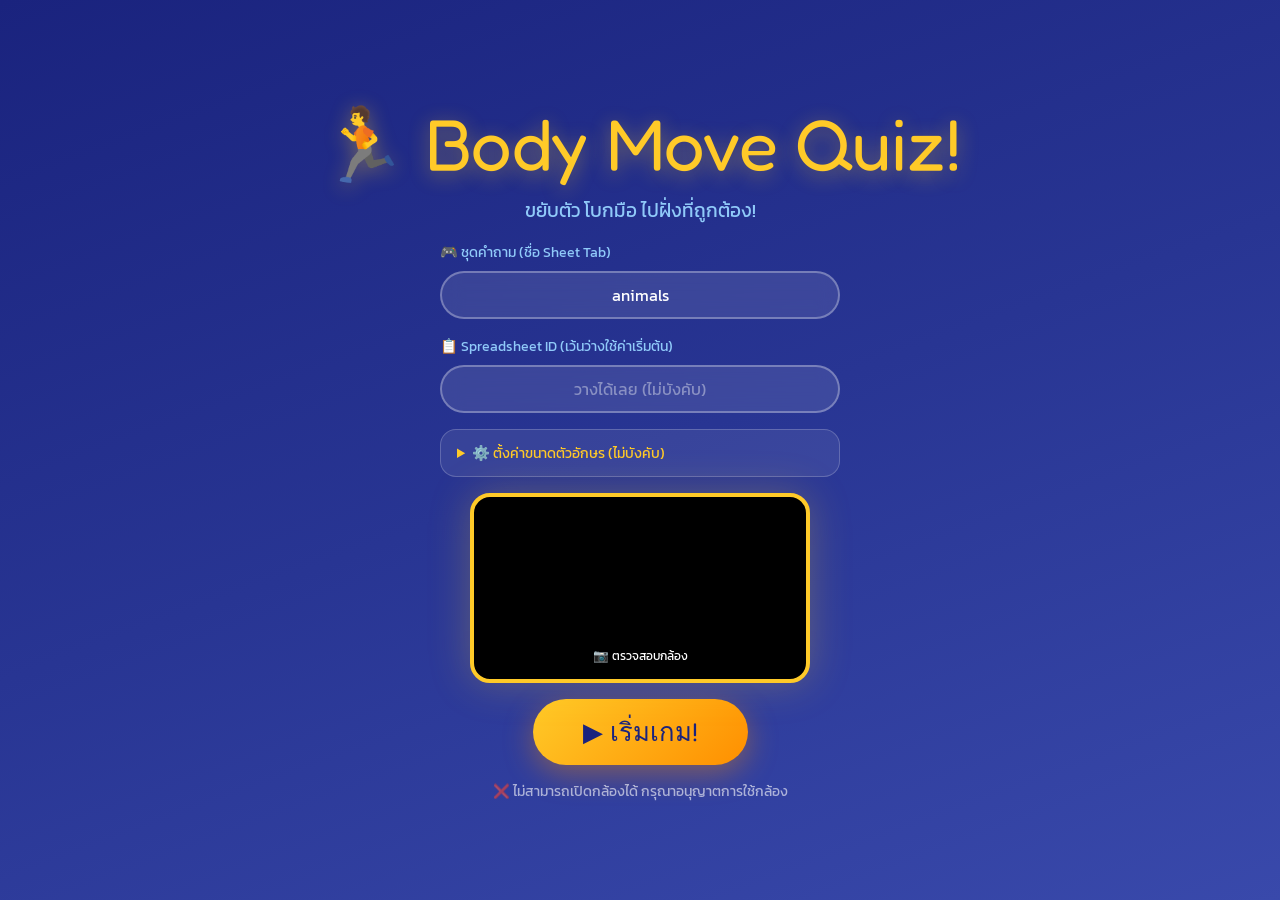
==== Body_Move_Quiz_fontsize_settings.html @ e09cabe1 "Add files via upload" ====
﻿<!DOCTYPE html>
<html lang="th">
<head>
<meta charset="UTF-8">
<meta name="viewport" content="width=device-width, initial-scale=1.0">
<title>Body Move Quiz 🎮</title>
<style>
  @import url('https://fonts.googleapis.com/css2?family=Fredoka+One&family=Kanit:wght@400;600;700&display=swap');
  :root {
    --yellow:#ffca28; --green:#66bb6a; --red:#ef5350;
    --blue:#4fc3f7; --purple:#ab47bc; --dark:#1a237e;
    --label-size:3.6rem; --question-size:5rem;
  }
  * { margin:0; padding:0; box-sizing:border-box; }
  body { font-family:'Kanit',sans-serif; background:linear-gradient(135deg,#e0f7fa,#b3e5fc); min-height:100vh; overflow:hidden; }
  .screen { display:none; width:100vw; height:100vh; position:absolute; top:0; left:0; flex-direction:column; align-items:center; justify-content:center; }
  .screen.active { display:flex; }

  /* ===== START SCREEN ===== */
  #startScreen { background:linear-gradient(160deg,#1a237e,#283593,#3949ab); gap:16px; padding:20px; }
  .game-title { font-family:'Fredoka One',cursive; font-size:clamp(2.2rem,6vw,4.5rem); color:var(--yellow); text-shadow:0 4px 20px rgba(255,202,40,.4); animation:titlePulse 2s ease-in-out infinite; text-align:center; }
  @keyframes titlePulse { 0%,100%{transform:scale(1)} 50%{transform:scale(1.04)} }
  .game-subtitle { color:#90caf9; font-size:clamp(.9rem,2vw,1.2rem); text-align:center; margin-top:-8px; }

  .sheet-selector { display:flex; flex-direction:column; align-items:center; gap:8px; width:min(400px,90vw); }
  .sheet-selector label { color:#90caf9; font-size:.9rem; align-self:flex-start; }
  .sheet-input { width:100%; padding:10px 20px; border-radius:50px; border:2px solid rgba(255,255,255,.3); background:rgba(255,255,255,.1); color:#fff; font-family:'Kanit',sans-serif; font-size:1rem; outline:none; text-align:center; backdrop-filter:blur(10px); }
  .sheet-input::placeholder { color:rgba(255,255,255,.4); }
  .sheet-input:focus { border-color:var(--yellow); }

  .font-settings { display:flex; flex-direction:column; gap:10px; width:min(400px,90vw); background:rgba(255,255,255,.08); border:1px solid rgba(255,255,255,.2); border-radius:16px; padding:12px 16px; }
  .font-settings summary { color:var(--yellow); font-size:.9rem; cursor:pointer; user-select:none; }
  .font-row { display:flex; flex-direction:column; gap:4px; margin-top:8px; }
  .font-row label { color:#90caf9; font-size:.82rem; display:flex; justify-content:space-between; }
  .font-row input[type=range] { width:100%; accent-color:var(--yellow); }
  .font-reset { align-self:flex-end; background:none; border:1px solid rgba(255,255,255,.3); color:#fff; font-size:.75rem; padding:4px 12px; border-radius:20px; cursor:pointer; margin-top:2px; }
  .cam-box { width:min(340px,88vw); height:190px; border-radius:20px; overflow:hidden; border:4px solid var(--yellow); box-shadow:0 0 40px rgba(255,202,40,.25); position:relative; background:#000; }
  #previewVideo { width:100%; height:100%; object-fit:cover; transform:scaleX(-1); }
  .cam-label { position:absolute; bottom:10px; left:50%; transform:translateX(-50%); background:rgba(0,0,0,.6); color:#fff; padding:4px 14px; border-radius:20px; font-size:.78rem; white-space:nowrap; }

  .btn-start { font-family:'Fredoka One',cursive; font-size:clamp(1.1rem,2.5vw,1.6rem); padding:13px 50px; background:linear-gradient(135deg,#ffca28,#ff8f00); color:#1a237e; border:none; border-radius:50px; cursor:pointer; box-shadow:0 8px 30px rgba(255,143,0,.4); transition:all .2s; }
  .btn-start:hover { transform:translateY(-4px) scale(1.05); }
  .btn-start:disabled { opacity:.5; cursor:not-allowed; transform:none; }
  .status-text { color:rgba(255,255,255,.6); font-size:.85rem; min-height:20px; text-align:center; }

  /* ===== GAME SCREEN ===== */
  #gameScreen { padding:0; position:relative; background:#000; }
  #camVideo { width:100vw; height:100vh; object-fit:cover; transform:scaleX(-1); position:absolute; top:0; left:0; }
  #motionCanvas { display:none; }

  /* โซนชิดขอบสุด */
  .motion-zone {
    position:absolute; top:0; bottom:0; width:15vw;
    display:flex; flex-direction:column; align-items:center; justify-content:center;
    z-index:10; padding:0;
  }
  .motion-zone.left  { left:0; }
  .motion-zone.right { right:0; }

  /* การ์ดตัวเลือก — มุมด้านนอกตัด ด้านในโค้ง */
  .choice-card {
    width:100%;
    background:rgba(255,255,255,.95); backdrop-filter:blur(10px);
    padding:18px 12px; border:5px solid transparent;
    box-shadow:0 12px 40px rgba(0,0,0,.35);
    display:flex; flex-direction:column;
    align-items:center; gap:10px; min-height:200px; justify-content:center;
    transition:transform .1s, border-color .2s, box-shadow .2s;
  }
  .left-card  { border-color:#4fc3f7; border-radius:0 24px 24px 0; border-left:none; }
  .right-card { border-color:#ab47bc; border-radius:24px 0 0 24px; border-right:none; }

  .choice-img   { width:100%; max-height:110px; object-fit:contain; border-radius:10px; }
  .choice-emoji { font-size:clamp(3rem,7vw,5.5rem); line-height:1; }
  .choice-label { font-family:'Fredoka One',cursive; font-size:clamp(1.8rem,5.5vw,var(--label-size)); color:#1a237e; text-align:center; line-height:1.15; word-break:break-word; }

  /* หลอดพลัง */
  .progress-container {
    width:100%; height:18px;
    background:rgba(255,255,255,.25); overflow:hidden;
    border:2px solid rgba(255,255,255,.4);
    box-shadow:0 4px 15px rgba(0,0,0,.2);
    margin-top:10px;
  }
  .motion-zone.left  .progress-container { border-radius:0 10px 10px 0; border-left:none; }
  .motion-zone.right .progress-container { border-radius:10px 0 0 10px; border-right:none; }

  .progress-bar { height:100%; width:0%; transition:width .08s ease-out; }
  .left-bar  { background:linear-gradient(to right,#29b6f6,#4fc3f7); }
  .right-bar { background:linear-gradient(to left,#ce93d8,#ab47bc); }

  /* แถบไฮไลท์เมื่อ active */
  .motion-zone.left.zone-active  { box-shadow:inset 6px 0 20px rgba(79,195,247,.4); }
  .motion-zone.right.zone-active { box-shadow:inset -6px 0 20px rgba(171,71,188,.4); }

  /* Fly Animations */
  .choice-card.fly-correct { animation:flyOut .5s ease-in forwards; }
  .choice-card.fly-wrong   { animation:flyDown .5s ease-in forwards; }
  @keyframes flyOut  { 0%{transform:scale(1.08);opacity:1} 100%{transform:scale(1.4) translateY(-80px);opacity:0} }
  @keyframes flyDown { 0%{transform:scale(1);opacity:1}    100%{transform:scale(0.8) translateY(60px);opacity:0} }

  /* Top overlay */
  .game-overlay-top { position:absolute; top:0; left:0; width:100%; display:flex; flex-direction:column; z-index:20; pointer-events:none; }
  .top-bar { display:flex; justify-content:space-between; align-items:flex-start; padding:14px 20px; background:linear-gradient(to bottom,rgba(0,0,0,.65),transparent); }
  .top-bar-left, .top-bar-right { display:flex; flex-direction:column; gap:8px; pointer-events:auto; }
  .score-box { background:rgba(255,255,255,.15); backdrop-filter:blur(10px); border:2px solid rgba(255,255,255,.25); border-radius:50px; padding:7px 20px; color:#fff; font-size:1.1rem; font-weight:700; display:inline-block; }
  .score-box span { color:var(--yellow); font-size:1.3rem; }
  .progress-info { color:rgba(255,255,255,.9); font-size:.9rem; background:rgba(0,0,0,.45); padding:4px 12px; border-radius:20px; align-self:flex-start; }

  .top-controls { display:flex; align-items:center; gap:8px; pointer-events:auto; }
  .timer-wrap { position:relative; width:64px; height:64px; background:rgba(0,0,0,.4); border-radius:50%; }
  .timer-wrap svg { transform:rotate(-90deg); }
  .timer-wrap circle { fill:none; stroke-width:6; }
  .timer-bg { stroke:rgba(255,255,255,.2); }
  .timer-fg { stroke:var(--yellow); stroke-linecap:round; transition:stroke-dashoffset .5s linear; }
  .timer-num { position:absolute; top:50%; left:50%; transform:translate(-50%,-50%); font-family:'Fredoka One',cursive; font-size:1.3rem; color:#fff; }
  .btn-exit { background:rgba(239,83,80,.85); border:none; border-radius:50px; padding:7px 18px; color:#fff; font-family:'Kanit',sans-serif; font-size:.95rem; cursor:pointer; transition:all .2s; }
  .btn-exit:hover { background:#d32f2f; }
  .btn-mute { background:rgba(255,255,255,.15); backdrop-filter:blur(10px); border:2px solid rgba(255,255,255,.25); border-radius:50%; width:42px; height:42px; color:#fff; font-size:1.2rem; cursor:pointer; display:flex; align-items:center; justify-content:center; }

  .question-area { align-self:center; display:flex; flex-direction:column; align-items:center; gap:6px; margin-top:-8px; pointer-events:none; }
  .q-label { color:rgba(255,255,255,.85); font-size:clamp(.8rem,1.8vw,1rem); background:rgba(0,0,0,.45); padding:3px 14px; border-radius:20px; }
  .question-image-box { width:clamp(90px,20vw,150px); height:clamp(90px,20vw,150px); border-radius:20px; overflow:hidden; background:rgba(255,255,255,.9); border:4px solid var(--yellow); box-shadow:0 8px 30px rgba(0,0,0,.35); display:flex; align-items:center; justify-content:center; animation:wordBounce .5s cubic-bezier(.34,1.56,.64,1); }
  .question-image-box img { width:100%; height:100%; object-fit:contain; }
  .question-image-box.emoji-mode { font-size:clamp(3rem,8vw,6rem); }
  .question-image-box.hide { display:none; }
  .question-word { font-family:'Fredoka One',cursive; font-size:clamp(2.5rem,7vw,var(--question-size)); color:#fff; background:linear-gradient(135deg,rgba(102,187,106,.92),rgba(41,182,246,.92)); backdrop-filter:blur(10px); border:4px solid rgba(255,255,255,.4); padding:10px 50px; border-radius:60px; box-shadow:0 8px 40px rgba(0,0,0,.4); animation:wordBounce .5s cubic-bezier(.34,1.56,.64,1); }
  @keyframes wordBounce { from{transform:scale(.4);opacity:0} to{transform:scale(1);opacity:1} }

  /* tap hint — แสดงครั้งแรกเท่านั้น */
  .tap-hint { position:absolute; bottom:40px; left:50%; transform:translateX(-50%); background:rgba(0,0,0,.65); border:1px solid rgba(255,255,255,.25); color:#fff; font-size:1rem; padding:8px 24px; border-radius:30px; white-space:nowrap; opacity:0; transition:opacity .4s; pointer-events:none; z-index:30; }
  .tap-hint.show { opacity:1; animation:pulseHint 1.5s ease-in-out infinite; }
  @keyframes pulseHint { 0%,100%{transform:translateX(-50%) scale(1)} 50%{transform:translateX(-50%) scale(1.05)} }

  /* Result flash */
  .result-flash { position:absolute; top:0; left:0; right:0; bottom:0; display:flex; align-items:center; justify-content:center; flex-direction:column; gap:10px; font-family:'Fredoka One',cursive; font-size:clamp(2.5rem,8vw,6rem); opacity:0; pointer-events:none; transition:opacity .2s; z-index:100; }
  .result-flash.correct { background:rgba(102,187,106,.45); color:#fff; }
  .result-flash.wrong   { background:rgba(239,83,80,.45);   color:#fff; }
  .result-flash.timeout { background:rgba(0,0,0,.6);         color:#fff; }
  .result-flash.show { opacity:1; }
  .result-sub { font-size:clamp(1rem,2.5vw,1.6rem); opacity:.9; }

  /* Countdown overlay */
  .countdown-overlay { position:absolute; top:0; left:0; right:0; bottom:0; background:rgba(0,0,0,.72); display:none; align-items:center; justify-content:center; z-index:200; flex-direction:column; gap:16px; }
  .countdown-overlay.show { display:flex; }
  .countdown-num { font-family:'Fredoka One',cursive; font-size:clamp(5rem,18vw,12rem); color:var(--yellow); animation:countPop .8s cubic-bezier(.34,1.56,.64,1); text-shadow:0 0 60px rgba(255,202,40,.5); }
  .countdown-hint { color:rgba(255,255,255,.75); font-size:clamp(1rem,2.5vw,1.5rem); text-align:center; padding:0 20px; }
  @keyframes countPop { from{transform:scale(2.5);opacity:0} to{transform:scale(1);opacity:1} }

  /* ===== END SCREEN ===== */
  #endScreen { background:linear-gradient(160deg,#1a237e,#283593,#3949ab); gap:14px; padding:20px; overflow-y:auto; }
  .end-trophy { font-size:clamp(3.5rem,9vw,6rem); animation:trophySpin .8s cubic-bezier(.34,1.56,.64,1); }
  @keyframes trophySpin { from{transform:scale(0) rotate(-180deg)} to{transform:scale(1) rotate(0deg)} }
  .end-title  { font-family:'Fredoka One',cursive; font-size:clamp(1.6rem,4.5vw,2.8rem); color:var(--yellow); }
  .end-stars  { font-size:clamp(1.8rem,4.5vw,3rem); }
  .end-score  { color:#90caf9; font-size:clamp(1rem,2.5vw,1.4rem); }
  .end-score span { color:#fff; font-weight:700; font-size:1.2em; }

  /* สรุปรายข้อ */
  .result-summary {
    width:min(500px,90vw); max-height:28vh;
    overflow-y:auto; display:flex; flex-direction:column; gap:6px;
    padding-right:4px;
  }
  .result-summary::-webkit-scrollbar { width:4px; }
  .result-summary::-webkit-scrollbar-thumb { background:rgba(255,255,255,.3); border-radius:4px; }

  .result-row {
    display:flex; align-items:center; gap:10px;
    background:rgba(255,255,255,.08); border-radius:12px;
    padding:8px 14px; font-size:clamp(.8rem,1.8vw,1rem); color:#fff;
    border-left:4px solid transparent;
  }
  .result-row.ok  { border-color:#66bb6a; }
  .result-row.ng  { border-color:#ef5350; }
  .result-row .ri { font-size:1.2rem; flex-shrink:0; }
  .result-row .rq { flex:1; font-weight:700; color:#ffca28; }
  .result-row .ra { flex:2; font-size:.88em; opacity:.85; }

  .btn-group  { display:flex; gap:12px; flex-wrap:wrap; justify-content:center; }
  .btn-outline { font-family:'Fredoka One',cursive; font-size:clamp(.9rem,2vw,1.1rem); padding:10px 28px; background:rgba(255,255,255,.12); color:#fff; border:2px solid rgba(255,255,255,.35); border-radius:50px; cursor:pointer; transition:all .2s; backdrop-filter:blur(10px); }
  .btn-outline:hover { background:rgba(255,255,255,.22); transform:translateY(-3px); }

  .particle { position:fixed; pointer-events:none; border-radius:50%; z-index:999; animation:particleFall 1.6s ease-out forwards; }
  @keyframes particleFall { 0%{transform:translateY(-20px) rotate(0deg);opacity:1} 100%{transform:translateY(120px) rotate(360deg);opacity:0} }
</style>
</head>
<body>

<!-- ===== START ===== -->
<div id="startScreen" class="screen active">
  <div class="game-title">🏃 Body Move Quiz!</div>
  <div class="game-subtitle">ขยับตัว โบกมือ ไปฝั่งที่ถูกต้อง!</div>

  <div class="sheet-selector">
    <label>🎮 ชุดคำถาม (ชื่อ Sheet Tab)</label>
    <input class="sheet-input" id="sheetNameInput" type="text" value="animals" placeholder="เช่น animals, colors, numbers">
  </div>
  <div class="sheet-selector">
    <label>📋 Spreadsheet ID (เว้นว่างใช้ค่าเริ่มต้น)</label>
    <input class="sheet-input" id="spreadsheetId" type="text" placeholder="วางได้เลย (ไม่บังคับ)">
  </div>

  <details class="font-settings">
    <summary>⚙️ ตั้งค่าขนาดตัวอักษร (ไม่บังคับ)</summary>
    <div class="font-row">
      <label>ขนาดคำตอบ <span id="labelSizeVal">3.6</span> rem</label>
      <input type="range" id="labelSizeSlider" min="1.5" max="6" step="0.1" value="3.6">
    </div>
    <div class="font-row">
      <label>ขนาดคำถาม <span id="questionSizeVal">5</span> rem</label>
      <input type="range" id="questionSizeSlider" min="2" max="8" step="0.1" value="5">
    </div>
    <button class="font-reset" id="btnResetFont" onclick="resetFontOverride()">↺ ใช้ค่าจาก Sheet</button>
  </details>

  <div class="cam-box">
    <video id="previewVideo" autoplay muted playsinline></video>
    <div class="cam-label">📷 ตรวจสอบกล้อง</div>
  </div>

  <button class="btn-start" id="btnStart" onclick="startGame()">▶ เริ่มเกม!</button>
  <div class="status-text" id="statusText">กำลังโหลดกล้อง...</div>
</div>

<!-- ===== GAME ===== -->
<div id="gameScreen" class="screen">
  <video id="camVideo" autoplay muted playsinline></video>
  <canvas id="motionCanvas"></canvas>

  <!-- โซนซ้าย ชิดขอบ -->
  <div class="motion-zone left" id="zoneLeft">
    <div class="choice-card left-card" id="leftCard">
      <div class="choice-label" id="leftLabel">cat</div>
    </div>
    <div class="progress-container">
      <div class="progress-bar left-bar" id="barLeft"></div>
    </div>
  </div>

  <!-- โซนขวา ชิดขอบ -->
  <div class="motion-zone right" id="zoneRight">
    <div class="choice-card right-card" id="rightCard">
      <div class="choice-label" id="rightLabel">dog</div>
    </div>
    <div class="progress-container">
      <div class="progress-bar right-bar" id="barRight"></div>
    </div>
  </div>

  <!-- UI บนสุด -->
  <div class="game-overlay-top">
    <div class="top-bar">
      <div class="top-bar-left">
        <div class="score-box">คะแนน: <span id="scoreDisplay">0</span></div>
        <div class="progress-info" id="progressInfo">ข้อ 1/5</div>
      </div>
      <div class="top-controls">
        <button class="btn-mute" id="btnMute" onclick="toggleMute()">🔊</button>
        <div class="timer-wrap">
          <svg width="64" height="64" viewBox="0 0 64 64">
            <circle class="timer-bg" cx="32" cy="32" r="26"/>
            <circle class="timer-fg" id="timerCircle" cx="32" cy="32" r="26" stroke-dasharray="163" stroke-dashoffset="0"/>
          </svg>
          <div class="timer-num" id="timerNum">15</div>
        </div>
        <button class="btn-exit" onclick="exitGame()">✕ ออก</button>
      </div>
    </div>
    <div class="question-area">
      <div class="question-image-box hide" id="questionImageBox"></div>
      <div class="q-label">????...</div>
      <div class="question-word" id="questionWord">cat</div>
    </div>
  </div>

  <!-- hint ข้อแรกเท่านั้น -->
  <div class="tap-hint" id="tapHint">👋 โบกมือที่ขอบจอฝั่งที่ถูกต้อง!</div>

  <div class="result-flash" id="resultFlash">
    <span id="resultIcon">✓</span>
    <span class="result-sub" id="resultSub"></span>
  </div>

  <div class="countdown-overlay" id="countdownOverlay">
    <div class="countdown-num" id="countdownNum">3</div>
    <div class="countdown-hint">ยืนตรงกลาง เตรียมตัว!</div>
  </div>
</div>

<!-- ===== END ===== -->
<div id="endScreen" class="screen">
  <div class="end-trophy" id="endTrophy">🏆</div>
  <div class="end-title">จบเกมแล้ว!</div>
  <div class="end-stars" id="endStars">⭐⭐⭐</div>
  <div class="end-score">ได้ <span id="finalScore">0</span> จาก <span id="totalQ">0</span> ข้อ</div>

  <!-- สรุปรายข้อ -->
  <div class="result-summary" id="resultSummary"></div>

  <div class="btn-group">
    <button class="btn-start" onclick="restartGame()">🔄 เล่นอีกครั้ง</button>
    <button class="btn-outline" onclick="goHome()">🏠 หน้าหลัก</button>
  </div>
</div>

<script>
// ============================================================
// CONFIG
// ============================================================
const APPS_SCRIPT_URL = 'https://script.google.com/macros/s/AKfycbyYkYWir6TS4qLndpf__SuDSXkwbT6ZGOFGjEhGq5kWSi-YXKkjPvFbdbv7Dgkue6Gj/exec';
let TIMER_SEC = 15;

// ============================================================
// AUDIO
// ============================================================
let audioCtx=null, bgmNode=null, bgmGain=null, isMuted=false;
function getAC() { if(!audioCtx) audioCtx=new(window.AudioContext||window.webkitAudioContext)(); return audioCtx; }
function startBGM() {
  if(isMuted) return; stopBGM();
  try {
    const ctx=getAC(); bgmGain=ctx.createGain(); bgmGain.gain.value=0.07; bgmGain.connect(ctx.destination);
    const notes=[523,659,784,1047,784,659,523,392,523,659,880,784,659,523,392,330];
    const step=60/160; let t=ctx.currentTime+0.1;
    function loop() {
      notes.forEach((f,i)=>{
        const o=ctx.createOscillator(),g=ctx.createGain(); o.connect(g); g.connect(bgmGain);
        o.type='square'; o.frequency.value=f;
        g.gain.setValueAtTime(0,t+i*step); g.gain.linearRampToValueAtTime(0.5,t+i*step+0.01);
        g.gain.exponentialRampToValueAtTime(0.001,t+i*step+step*0.7); o.start(t+i*step); o.stop(t+i*step+step);
      }); t+=notes.length*step;
    }
    loop(); bgmNode=setInterval(()=>{ if(!isMuted&&bgmGain) loop(); },(notes.length*step*1000)-100);
  } catch(e){}
}
function stopBGM() { if(bgmNode){clearInterval(bgmNode);bgmNode=null;} if(bgmGain){try{bgmGain.disconnect();}catch(e){}bgmGain=null;} }
function toggleMute() { isMuted=!isMuted; document.getElementById('btnMute').textContent=isMuted?'🔇':'🔊'; isMuted?stopBGM():startBGM(); }

function sfxCorrect() {
  if(isMuted)return; try{ const ctx=getAC(); [523,659,784,1047].forEach((f,i)=>{ const o=ctx.createOscillator(),g=ctx.createGain(); o.connect(g); g.connect(ctx.destination); o.type='sine'; o.frequency.value=f; const t=ctx.currentTime+i*0.1; g.gain.setValueAtTime(0.3,t); g.gain.exponentialRampToValueAtTime(0.001,t+0.3); o.start(t); o.stop(t+0.3); }); }catch(e){}
}
function sfxWrong() {
  if(isMuted)return; try{ const ctx=getAC(),o=ctx.createOscillator(),g=ctx.createGain(); o.connect(g); g.connect(ctx.destination); o.type='sawtooth'; o.frequency.setValueAtTime(300,ctx.currentTime); o.frequency.linearRampToValueAtTime(100,ctx.currentTime+0.4); g.gain.setValueAtTime(0.25,ctx.currentTime); g.gain.exponentialRampToValueAtTime(0.001,ctx.currentTime+0.5); o.start(); o.stop(ctx.currentTime+0.5); }catch(e){}
}
function sfxCountdown() {
  if(isMuted)return; try{ const ctx=getAC(),o=ctx.createOscillator(),g=ctx.createGain(); o.connect(g); g.connect(ctx.destination); o.type='sine'; o.frequency.value=880; g.gain.setValueAtTime(0.2,ctx.currentTime); g.gain.exponentialRampToValueAtTime(0.001,ctx.currentTime+0.15); o.start(); o.stop(ctx.currentTime+0.15); }catch(e){}
}
function sfxGo() {
  if(isMuted)return; try{ const ctx=getAC(); [523,659,1047].forEach((f,i)=>{ const o=ctx.createOscillator(),g=ctx.createGain(); o.connect(g); g.connect(ctx.destination); o.type='sine'; o.frequency.value=f; const t=ctx.currentTime+i*0.07; g.gain.setValueAtTime(0.3,t); g.gain.exponentialRampToValueAtTime(0.001,t+0.25); o.start(t); o.stop(t+0.25); }); }catch(e){}
}
function sfxTick() {
  if(isMuted)return; try{ const ctx=getAC(),o=ctx.createOscillator(),g=ctx.createGain(); o.connect(g); g.connect(ctx.destination); o.type='sine'; o.frequency.value=440; g.gain.setValueAtTime(0.1,ctx.currentTime); g.gain.exponentialRampToValueAtTime(0.001,ctx.currentTime+0.08); o.start(); o.stop(ctx.currentTime+0.08); }catch(e){}
}
function sfxProgress(pct) {
  if(isMuted||pct<20||pct%20>5)return; try{ const ctx=getAC(),o=ctx.createOscillator(),g=ctx.createGain(); o.connect(g); g.connect(ctx.destination); o.frequency.value=300+pct*5; o.type='sine'; g.gain.setValueAtTime(0.07,ctx.currentTime); g.gain.exponentialRampToValueAtTime(0.001,ctx.currentTime+0.06); o.start(); o.stop(ctx.currentTime+0.06); }catch(e){}
}

// ============================================================
// STATE
// ============================================================
let sheetFontSizes={label:3.6,question:5};
let stream=null, questions=[], currentQ=0, score=0;
let timeLeft=TIMER_SEC, timerInterval=null, answered=false;
let motionInterval=null, prevFrameData=null;
let leftProgress=0, rightProgress=0;
const PROGRESS_MAX=100;
let hintShown=false; // แสดง hint ครั้งแรกเท่านั้น
let resultLog=[]; // เก็บผลรายข้อ

const motionCanvas=document.getElementById('motionCanvas');
const motionCtx=motionCanvas.getContext('2d');

// ============================================================
// CAMERA
// ============================================================
async function initCamera(videoEl) {
  try {
    stream=await navigator.mediaDevices.getUserMedia({video:{width:1280,height:720,facingMode:'user'},audio:false});
    videoEl.srcObject=stream; return true;
  } catch(e) { setStatus('❌ ไม่สามารถเปิดกล้องได้ กรุณาอนุญาตการใช้กล้อง'); return false; }
}

// ============================================================
// LOAD QUESTIONS
// ============================================================
async function loadQuestions(sheetName) {
  setStatus('⏳ กำลังโหลดคำถาม...'); document.getElementById('btnStart').disabled=true;
  try {
    const sid=document.getElementById('spreadsheetId').value.trim();
    const url=sid?`${APPS_SCRIPT_URL}?sheet=${encodeURIComponent(sheetName)}&sid=${encodeURIComponent(sid)}`:`${APPS_SCRIPT_URL}?sheet=${encodeURIComponent(sheetName)}`;
    const res=await fetch(url); const data=await res.json();
    if(!data.questions?.length){ setStatus('❌ ไม่พบข้อมูลใน Sheet: '+sheetName); document.getElementById('btnStart').disabled=false; return false; }
    if(data.settings?.timePerQuestion) TIMER_SEC=Number(data.settings.timePerQuestion);
    sheetFontSizes.label=Number(data.settings?.fontSizeLabel)||3.6;
    sheetFontSizes.question=Number(data.settings?.fontSizeQuestion)||5;
    applyFontVars(getOverride('fontSizeLabelOverride',sheetFontSizes.label),getOverride('fontSizeQuestionOverride',sheetFontSizes.question));
    questions=data.questions.sort(()=>Math.random()-.5);
    setStatus(`✅ โหลดสำเร็จ ${questions.length} ข้อ — พร้อมเล่น!`); document.getElementById('btnStart').disabled=false; return true;
  } catch(e) { setStatus('❌ โหลดไม่ได้ ตรวจสอบอินเทอร์เน็ต'); document.getElementById('btnStart').disabled=false; return false; }
}
function setStatus(msg){ document.getElementById('statusText').textContent=msg; }

// ============================================================
// FONT SIZE OVERRIDE (localStorage ผู้เล่นปรับเอง ชนะค่าจาก Sheet)
// ============================================================
function getOverride(key,fallback){ const v=localStorage.getItem(key); return v!==null?Number(v):fallback; }

function applyFontVars(labelRem,questionRem){
  document.documentElement.style.setProperty('--label-size',labelRem+'rem');
  document.documentElement.style.setProperty('--question-size',questionRem+'rem');
  document.getElementById('labelSizeSlider').value=labelRem;
  document.getElementById('questionSizeSlider').value=questionRem;
  document.getElementById('labelSizeVal').textContent=labelRem;
  document.getElementById('questionSizeVal').textContent=questionRem;
}

function resetFontOverride(){
  localStorage.removeItem('fontSizeLabelOverride');
  localStorage.removeItem('fontSizeQuestionOverride');
  applyFontVars(sheetFontSizes.label,sheetFontSizes.question);
}

document.getElementById('labelSizeSlider').addEventListener('input',e=>{
  const v=Number(e.target.value); document.getElementById('labelSizeVal').textContent=v;
  document.documentElement.style.setProperty('--label-size',v+'rem');
  localStorage.setItem('fontSizeLabelOverride',v);
});
document.getElementById('questionSizeSlider').addEventListener('input',e=>{
  const v=Number(e.target.value); document.getElementById('questionSizeVal').textContent=v;
  document.documentElement.style.setProperty('--question-size',v+'rem');
  localStorage.setItem('fontSizeQuestionOverride',v);
});

// ============================================================
// START / RESTART / EXIT
// ============================================================
async function startGame() {
  const sheet=document.getElementById('sheetNameInput').value.trim()||'animals';
  const ok=await loadQuestions(sheet); if(!ok) return;
  currentQ=0; score=0; hintShown=false; resultLog=[];
  document.getElementById('scoreDisplay').textContent='0';
  showScreen('gameScreen');
  document.getElementById('camVideo').srcObject=stream;
  getAC(); startBGM(); startCountdown();
}
function restartGame() {
  questions=questions.sort(()=>Math.random()-.5); currentQ=0; score=0; hintShown=false; resultLog=[];
  document.getElementById('scoreDisplay').textContent='0';
  showScreen('gameScreen'); startBGM(); startCountdown();
}
function exitGame(){ clearInterval(timerInterval); stopMotion(); endGame(); }
function goHome(){ stopBGM(); showScreen('startScreen'); setStatus('พร้อมเล่น!'); }

// ============================================================
// COUNTDOWN
// ============================================================
function startCountdown() {
  const overlay=document.getElementById('countdownOverlay'), numEl=document.getElementById('countdownNum');
  overlay.classList.add('show');
  ['leftCard','rightCard'].forEach(id=>{ const el=document.getElementById(id); el.classList.remove('fly-correct','fly-wrong'); el.style.opacity='1'; el.style.transform='scale(1)'; });
  let c=3; numEl.textContent=c; animEl(numEl); sfxCountdown();
  const cd=setInterval(()=>{ c--; if(c<=0){ clearInterval(cd); overlay.classList.remove('show'); sfxGo(); loadQuestion(); } else { numEl.textContent=c; animEl(numEl); sfxCountdown(); } },900);
}
function animEl(el){ el.style.animation='none'; void el.offsetWidth; el.style.animation='countPop .8s cubic-bezier(.34,1.56,.64,1)'; }

// ============================================================
// LOAD QUESTION
// ============================================================
function loadQuestion() {
  if(currentQ>=questions.length){ endGame(); return; }
  answered=false;
  const q=questions[currentQ];
  document.getElementById('progressInfo').textContent=`ข้อ ${currentQ+1}/${questions.length}`;
  const qw=document.getElementById('questionWord'); qw.textContent=q.question; animEl(qw);
  renderQuestionImage(q.question_image);

  renderChoice('leftLabel',q.left_label);
  renderChoice('rightLabel',q.right_label);

  // reset card styles ให้ถูกต้อง (ไม่ใช้ cssText เพื่อไม่ override border-radius)
  const lc=document.getElementById('leftCard'), rc=document.getElementById('rightCard');
  lc.style.borderColor='#4fc3f7'; lc.style.transform='scale(1)'; lc.style.opacity='1'; lc.style.boxShadow='';
  rc.style.borderColor='#ab47bc'; rc.style.transform='scale(1)'; rc.style.opacity='1'; rc.style.boxShadow='';
  document.getElementById('zoneLeft').classList.remove('zone-active');
  document.getElementById('zoneRight').classList.remove('zone-active');

  // hint ครั้งแรกเท่านั้น
  if(!hintShown){ hintShown=true; const h=document.getElementById('tapHint'); h.classList.add('show'); setTimeout(()=>h.classList.remove('show'),3000); }

  startTimer(); startMotion();
}

function renderChoice(labelId,label) {
  document.getElementById(labelId).textContent=label;
}

function renderQuestionImage(image) {
  const box=document.getElementById('questionImageBox');
  if(image&&(image.startsWith('http')||image.startsWith('/'))) {
    box.classList.remove('hide','emoji-mode');
    box.innerHTML=`<img src="${image}" alt="" referrerpolicy="no-referrer" onerror="this.parentElement.classList.add('hide')">`;
  } else if(image) {
    box.classList.remove('hide'); box.classList.add('emoji-mode');
    box.textContent=image;
  } else {
    box.classList.add('hide'); box.innerHTML='';
  }
}

// ============================================================
// TIMER
// ============================================================
function startTimer() {
  timeLeft=TIMER_SEC; updateTimer();
  if(timerInterval) clearInterval(timerInterval);
  timerInterval=setInterval(()=>{ timeLeft--; updateTimer(); if(timeLeft<=3&&timeLeft>0) sfxTick(); if(timeLeft<=0){ clearInterval(timerInterval); if(!answered) handleAnswer(null); } },1000);
}
function updateTimer() {
  document.getElementById('timerNum').textContent=timeLeft;
  const r=26,circ=2*Math.PI*r,fg=document.getElementById('timerCircle');
  fg.style.strokeDashoffset=circ*(1-Math.max(0,timeLeft)/Math.max(1,TIMER_SEC));
  fg.style.stroke=timeLeft<=3?'#ef5350':'#ffca28';
}

// ============================================================
// MOTION DETECTION
// ============================================================
function startMotion() {
  if(motionInterval) clearInterval(motionInterval);
  const W=160,H=90; motionCanvas.width=W; motionCanvas.height=H;
  prevFrameData=null; leftProgress=0; rightProgress=0;
  updateBar('left',0); updateBar('right',0);
  const vid=document.getElementById('camVideo');

  motionInterval=setInterval(()=>{
    if(vid.readyState<2||answered) return;
    motionCtx.drawImage(vid,0,0,W,H);
    const frame=motionCtx.getImageData(0,0,W,H);
    if(!prevFrameData){ prevFrameData=frame.data.slice(); return; }

    let motL=0,motR=0;
    const thresh=38;
    const lEnd=W*0.25, rStart=W*0.75;

    for(let i=0;i<frame.data.length;i+=4){
      const diff=Math.abs(frame.data[i]-prevFrameData[i])+Math.abs(frame.data[i+1]-prevFrameData[i+1])+Math.abs(frame.data[i+2]-prevFrameData[i+2]);
      if(diff>thresh){
        const x=W-1-(i/4)%W; // mirror
        if(x<lEnd) motL++;
        else if(x>rStart) motR++;
      }
    }
    prevFrameData=frame.data.slice();

    const minPx=15;
    if(motL>minPx&&motL>motR*1.5){ leftProgress=Math.min(PROGRESS_MAX,leftProgress+15); rightProgress=0; }
    else if(motR>minPx&&motR>motL*1.5){ rightProgress=Math.min(PROGRESS_MAX,rightProgress+15); leftProgress=0; }
    else { leftProgress=0; rightProgress=0; }

    updateBar('left',leftProgress);
    updateBar('right',rightProgress);

    if(motL>minPx) sfxProgress(leftProgress);
    else if(motR>minPx) sfxProgress(rightProgress);

    if(leftProgress>=PROGRESS_MAX) handleAnswer('left');
    else if(rightProgress>=PROGRESS_MAX) handleAnswer('right');
  },100);
}

function updateBar(side,val){
  document.getElementById(side==='left'?'barLeft':'barRight').style.width=val+'%';
  const card=document.getElementById(side+'Card');
  const zone=document.getElementById(side==='left'?'zoneLeft':'zoneRight');
  if(val>10){ card.style.transform=`scale(${1+(val/100)*0.08})`; zone.classList.add('zone-active'); }
  else { card.style.transform='scale(1)'; zone.classList.remove('zone-active'); }
}

function stopMotion(){
  if(motionInterval){ clearInterval(motionInterval); motionInterval=null; }
  prevFrameData=null;
}

// ============================================================
// HANDLE ANSWER
// ============================================================
function handleAnswer(zone){
  if(answered) return;
  answered=true; clearInterval(timerInterval); stopMotion();

  const q=questions[currentQ];
  const correctSide=(q.correct_side||'').toLowerCase().trim();
  const correct=zone===correctSide;

  // บันทึกผลรายข้อ
  const correctLabel=correctSide==='left'?q.left_label:q.right_label;
  const chosenLabel=zone?(zone==='left'?q.left_label:q.right_label):'หมดเวลา';
  resultLog.push({ q:q.question, correct, correctLabel, chosenLabel, timeout:!zone });

  if(!zone){ showFlash('timeout','⏰','หมดเวลา!'); sfxWrong(); }
  else {
    const chosenCard=zone==='left'?'leftCard':'rightCard';
    document.getElementById(chosenCard).classList.add(correct?'fly-correct':'fly-wrong');
    if(correct){ score++; showFlash('correct','✓','ถูกต้อง! 🎉'); sfxCorrect(); spawnParticles(); }
    else {
      showFlash('wrong','✗','ผิด!'); sfxWrong();
      const correctCard=correctSide==='left'?'leftCard':'rightCard';
      document.getElementById(correctCard).style.borderColor='#66bb6a';
      document.getElementById(correctCard).style.boxShadow='0 0 20px rgba(102,187,106,.6)';
    }
  }
  document.getElementById('scoreDisplay').textContent=score;
  setTimeout(()=>{ hideFlash(); currentQ++; currentQ<questions.length?startCountdown():endGame(); },2200);
}

function showFlash(type,icon,sub){
  const el=document.getElementById('resultFlash'); el.className=`result-flash ${type} show`;
  document.getElementById('resultIcon').textContent=icon; document.getElementById('resultSub').textContent=sub;
}
function hideFlash(){ document.getElementById('resultFlash').classList.remove('show'); }

// ============================================================
// END GAME
// ============================================================
function endGame(){
  clearInterval(timerInterval); stopMotion(); stopBGM(); showScreen('endScreen');
  document.getElementById('finalScore').textContent=score;
  document.getElementById('totalQ').textContent=questions.length;
  const pct=score/questions.length;
  document.getElementById('endTrophy').textContent=pct>=.8?'🏆':pct>=.5?'🥈':'🎖️';
  document.getElementById('endStars').textContent=pct>=.8?'⭐⭐⭐':pct>=.5?'⭐⭐':'⭐';
  const t=document.getElementById('endTrophy'); t.style.animation='none'; void t.offsetWidth; t.style.animation='trophySpin .8s cubic-bezier(.34,1.56,.64,1)';

  // สร้างสรุปรายข้อ
  const summary=document.getElementById('resultSummary');
  summary.innerHTML=resultLog.map((r,i)=>`
    <div class="result-row ${r.correct?'ok':'ng'}">
      <span class="ri">${r.correct?'✅':'❌'}</span>
      <span class="rq">ข้อ ${i+1}: ${r.q}</span>
      <span class="ra">${r.correct?'ถูก! → '+r.correctLabel:r.timeout?'หมดเวลา (เฉลย: '+r.correctLabel+')':'เลือก: '+r.chosenLabel+' → เฉลย: '+r.correctLabel}</span>
    </div>`).join('');

  spawnParticles(35); if(pct>=.8) sfxCorrect();
}

function showScreen(id){ document.querySelectorAll('.screen').forEach(s=>s.classList.remove('active')); document.getElementById(id).classList.add('active'); }
function spawnParticles(n=18){
  const colors=['#ffca28','#66bb6a','#4fc3f7','#ef5350','#ab47bc','#fff'];
  for(let i=0;i<n;i++) setTimeout(()=>{ const p=document.createElement('div'); p.className='particle'; const s=8+Math.random()*14; p.style.cssText=`width:${s}px;height:${s}px;background:${colors[Math.floor(Math.random()*colors.length)]};left:${Math.random()*100}vw;top:${15+Math.random()*50}vh;animation-duration:${1+Math.random()}s;animation-delay:${Math.random()*.3}s`; document.body.appendChild(p); setTimeout(()=>p.remove(),2500); },i*40);
}

// ============================================================
// INIT
// ============================================================
(async()=>{
  const ok=await initCamera(document.getElementById('previewVideo'));
  if(ok){
    setStatus('⏳ โหลดคำถาม animals...');
    await loadQuestions('animals');
  }
})();
</script>
</body>
</html>
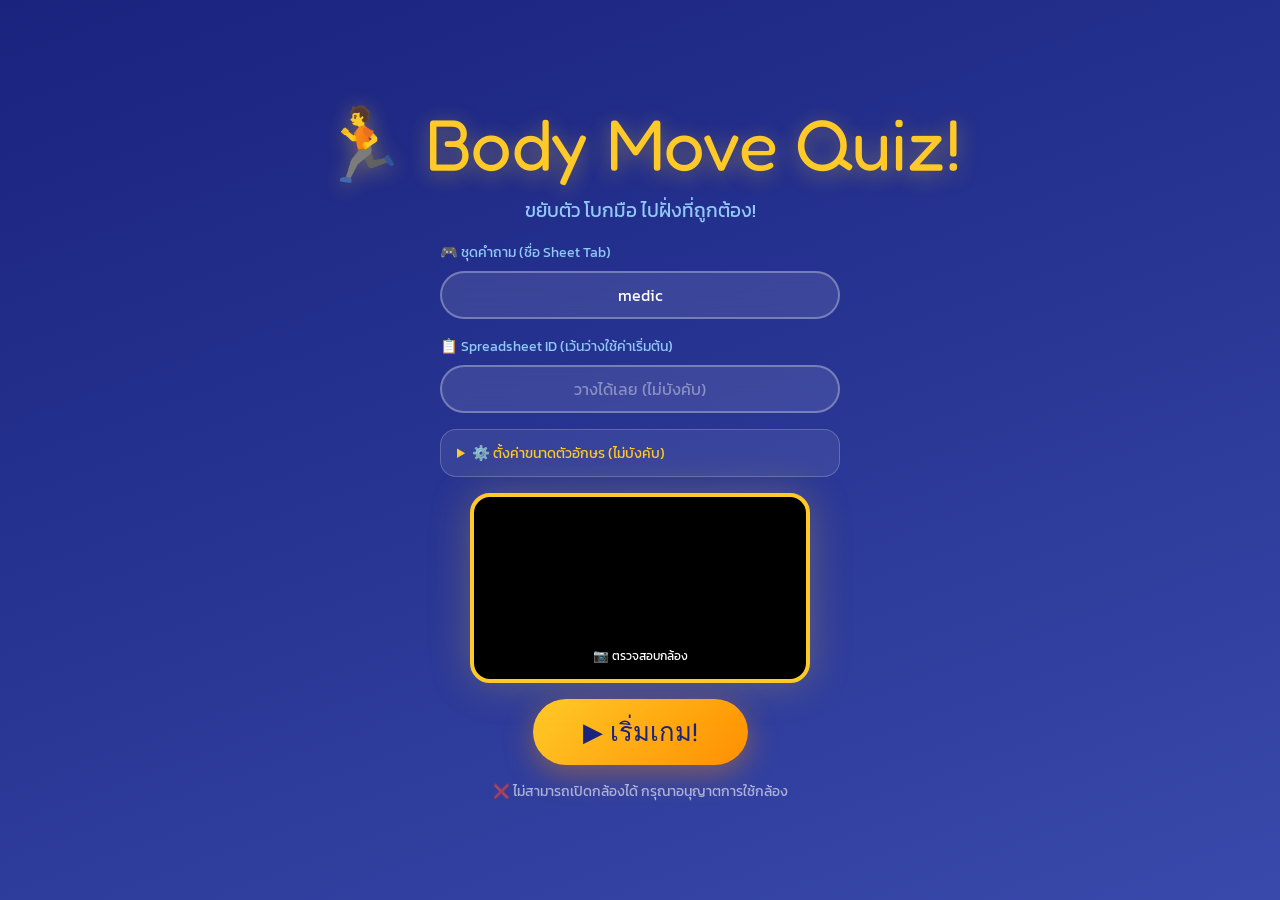
==== commit a8711c42: "Update Body_Move_Quiz_fontsize_settings.html" ====
--- a/Body_Move_Quiz_fontsize_settings.html
+++ b/Body_Move_Quiz_fontsize_settings.html
@@ -28,12 +28,12 @@
   .sheet-input::placeholder { color:rgba(255,255,255,.4); }
   .sheet-input:focus { border-color:var(--yellow); }
 
-  .font-settings { display:flex; flex-direction:column; gap:10px; width:min(400px,90vw); background:rgba(255,255,255,.08); border:1px solid rgba(255,255,255,.2); border-radius:16px; padding:12px 16px; }
-  .font-settings summary { color:var(--yellow); font-size:.9rem; cursor:pointer; user-select:none; }
-  .font-row { display:flex; flex-direction:column; gap:4px; margin-top:8px; }
-  .font-row label { color:#90caf9; font-size:.82rem; display:flex; justify-content:space-between; }
-  .font-row input[type=range] { width:100%; accent-color:var(--yellow); }
-  .font-reset { align-self:flex-end; background:none; border:1px solid rgba(255,255,255,.3); color:#fff; font-size:.75rem; padding:4px 12px; border-radius:20px; cursor:pointer; margin-top:2px; }
+  .font-settings { display:flex; flex-direction:column; gap:10px; width:min(400px,90vw); background:rgba(255,255,255,.08); border:1px solid rgba(255,255,255,.2); border-radius:16px; padding:12px 16px; }
+  .font-settings summary { color:var(--yellow); font-size:.9rem; cursor:pointer; user-select:none; }
+  .font-row { display:flex; flex-direction:column; gap:4px; margin-top:8px; }
+  .font-row label { color:#90caf9; font-size:.82rem; display:flex; justify-content:space-between; }
+  .font-row input[type=range] { width:100%; accent-color:var(--yellow); }
+  .font-reset { align-self:flex-end; background:none; border:1px solid rgba(255,255,255,.3); color:#fff; font-size:.75rem; padding:4px 12px; border-radius:20px; cursor:pointer; margin-top:2px; }
   .cam-box { width:min(340px,88vw); height:190px; border-radius:20px; overflow:hidden; border:4px solid var(--yellow); box-shadow:0 0 40px rgba(255,202,40,.25); position:relative; background:#000; }
   #previewVideo { width:100%; height:100%; object-fit:cover; transform:scaleX(-1); }
   .cam-label { position:absolute; bottom:10px; left:50%; transform:translateX(-50%); background:rgba(0,0,0,.6); color:#fff; padding:4px 14px; border-radius:20px; font-size:.78rem; white-space:nowrap; }
@@ -194,7 +194,7 @@
 
   <div class="sheet-selector">
     <label>🎮 ชุดคำถาม (ชื่อ Sheet Tab)</label>
-    <input class="sheet-input" id="sheetNameInput" type="text" value="animals" placeholder="เช่น animals, colors, numbers">
+    <input class="sheet-input" id="sheetNameInput" type="text" value="medic" placeholder="เช่น animals, colors, numbers">
   </div>
   <div class="sheet-selector">
     <label>📋 Spreadsheet ID (เว้นว่างใช้ค่าเริ่มต้น)</label>
@@ -358,7 +358,7 @@
 // ============================================================
 // STATE
 // ============================================================
-let sheetFontSizes={label:3.6,question:5};
+let sheetFontSizes={label:3.6,question:5};
 let stream=null, questions=[], currentQ=0, score=0;
 let timeLeft=TIMER_SEC, timerInterval=null, answered=false;
 let motionInterval=null, prevFrameData=null;
@@ -398,37 +398,37 @@
     setStatus(`✅ โหลดสำเร็จ ${questions.length} ข้อ — พร้อมเล่น!`); document.getElementById('btnStart').disabled=false; return true;
   } catch(e) { setStatus('❌ โหลดไม่ได้ ตรวจสอบอินเทอร์เน็ต'); document.getElementById('btnStart').disabled=false; return false; }
 }
-function setStatus(msg){ document.getElementById('statusText').textContent=msg; }
-
-// ============================================================
-// FONT SIZE OVERRIDE (localStorage ผู้เล่นปรับเอง ชนะค่าจาก Sheet)
-// ============================================================
-function getOverride(key,fallback){ const v=localStorage.getItem(key); return v!==null?Number(v):fallback; }
-
-function applyFontVars(labelRem,questionRem){
-  document.documentElement.style.setProperty('--label-size',labelRem+'rem');
-  document.documentElement.style.setProperty('--question-size',questionRem+'rem');
-  document.getElementById('labelSizeSlider').value=labelRem;
-  document.getElementById('questionSizeSlider').value=questionRem;
-  document.getElementById('labelSizeVal').textContent=labelRem;
-  document.getElementById('questionSizeVal').textContent=questionRem;
-}
-
-function resetFontOverride(){
-  localStorage.removeItem('fontSizeLabelOverride');
-  localStorage.removeItem('fontSizeQuestionOverride');
-  applyFontVars(sheetFontSizes.label,sheetFontSizes.question);
-}
-
-document.getElementById('labelSizeSlider').addEventListener('input',e=>{
-  const v=Number(e.target.value); document.getElementById('labelSizeVal').textContent=v;
-  document.documentElement.style.setProperty('--label-size',v+'rem');
-  localStorage.setItem('fontSizeLabelOverride',v);
-});
-document.getElementById('questionSizeSlider').addEventListener('input',e=>{
-  const v=Number(e.target.value); document.getElementById('questionSizeVal').textContent=v;
-  document.documentElement.style.setProperty('--question-size',v+'rem');
-  localStorage.setItem('fontSizeQuestionOverride',v);
+function setStatus(msg){ document.getElementById('statusText').textContent=msg; }
+
+// ============================================================
+// FONT SIZE OVERRIDE (localStorage ผู้เล่นปรับเอง ชนะค่าจาก Sheet)
+// ============================================================
+function getOverride(key,fallback){ const v=localStorage.getItem(key); return v!==null?Number(v):fallback; }
+
+function applyFontVars(labelRem,questionRem){
+  document.documentElement.style.setProperty('--label-size',labelRem+'rem');
+  document.documentElement.style.setProperty('--question-size',questionRem+'rem');
+  document.getElementById('labelSizeSlider').value=labelRem;
+  document.getElementById('questionSizeSlider').value=questionRem;
+  document.getElementById('labelSizeVal').textContent=labelRem;
+  document.getElementById('questionSizeVal').textContent=questionRem;
+}
+
+function resetFontOverride(){
+  localStorage.removeItem('fontSizeLabelOverride');
+  localStorage.removeItem('fontSizeQuestionOverride');
+  applyFontVars(sheetFontSizes.label,sheetFontSizes.question);
+}
+
+document.getElementById('labelSizeSlider').addEventListener('input',e=>{
+  const v=Number(e.target.value); document.getElementById('labelSizeVal').textContent=v;
+  document.documentElement.style.setProperty('--label-size',v+'rem');
+  localStorage.setItem('fontSizeLabelOverride',v);
+});
+document.getElementById('questionSizeSlider').addEventListener('input',e=>{
+  const v=Number(e.target.value); document.getElementById('questionSizeVal').textContent=v;
+  document.documentElement.style.setProperty('--question-size',v+'rem');
+  localStorage.setItem('fontSizeQuestionOverride',v);
 });
 
 // ============================================================
@@ -661,4 +661,4 @@
 })();
 </script>
 </body>
-</html>+</html>
